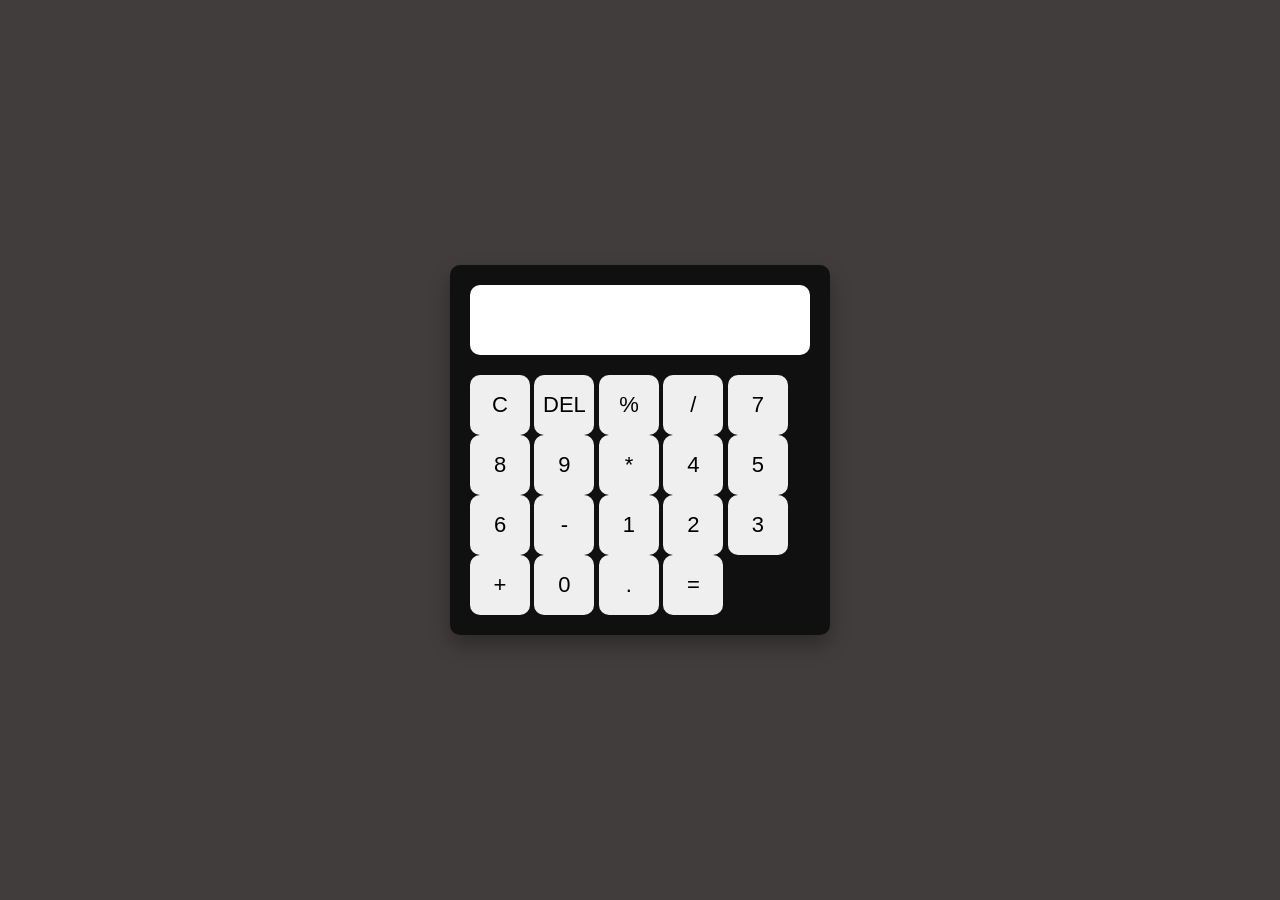
==== Calculator/index.html @ 3fdb456a "Add projects" ====
<!DOCTYPE html>
<html lang="en">
<head>
    <meta charset="UTF-8">
    <meta name="viewport" content="width=device-width, initial-scale=1.0">
    <title>Calculator</title>
        <link rel="stylesheet" href="style.css"> 
</head>
<body>
    <div class="calculator">
        <input type="text" id="display"readonly>


        <div class="buttons">
        <button onclick="clearDisplay()">C</button>
        <button onclick="deleteLast()">DEL</button>
        <button onclick="appendValue('%')">%</button>
        <button onclick="appendValue('/')">/</button>


        <button onclick="appendValue('7')">7</button>
        <button onclick="appendValue('8')">8</button>
        <button onclick="appendValue('9')">9</button>
        <button onclick="appendValue('*')">*</button>


        <button onclick="appendValue('4')">4</button>
        <button onclick="appendValue('5')">5</button>
        <button onclick="appendValue('6')">6</button>
        <button onclick="appendValue('-')">-</button>


        <button onclick="appendValue('1')">1</button>
        <button onclick="appendValue('2')">2</button>
        <button onclick="appendValue('3')">3</button>
        <button onclick="appendValue('+')">+</button>
        
        
        <button  class="zero" onclick=" appendValue('0')">0</button>
        <button onclick="appendValue('.')">.</button>
        <button onclick="calculate('')">=</button>
        </div>
    </div>
    <script src="script.js"></script>
    
</body>
</html>
---- Calculator/style.css ----
body{
    margin: 0;
    display: flex;
    justify-content: center;
    align-items: center;
    height: 100vh;
    background-color: #423d3d;
    font-family: arial,sans-serif;
}
.calculator{
    width: 340px;
    background-color: #101010;
    padding: 20px;
    border-radius: 10px;
    box-shadow: 0 10px 20px rgba(0,0,0,0.3);
}
#display{
    width: 100%;
    height: 70px;
    font-size: 32px;
    text-align: right;
    margin-bottom: 20px;
    border: none;
    outline: none;
    border-radius: 10px;
    padding-right: 10px;
    box-sizing: border-box;
    color: #000;

}
.button{
    display: grid;
    grid-template-columns: repeat(4,1fr);
    gap:15px;
}
button{
    height: 60px;
    width: 60px;
    
    font-size: 22px;
    border: none;
    border-radius: 10px;
    cursor: pointer;
    transition: 0.3s;
    
}
button:hover{
    background-color: orange;
    color: white;
}
button.active{
    transform: scale(0.95);
}
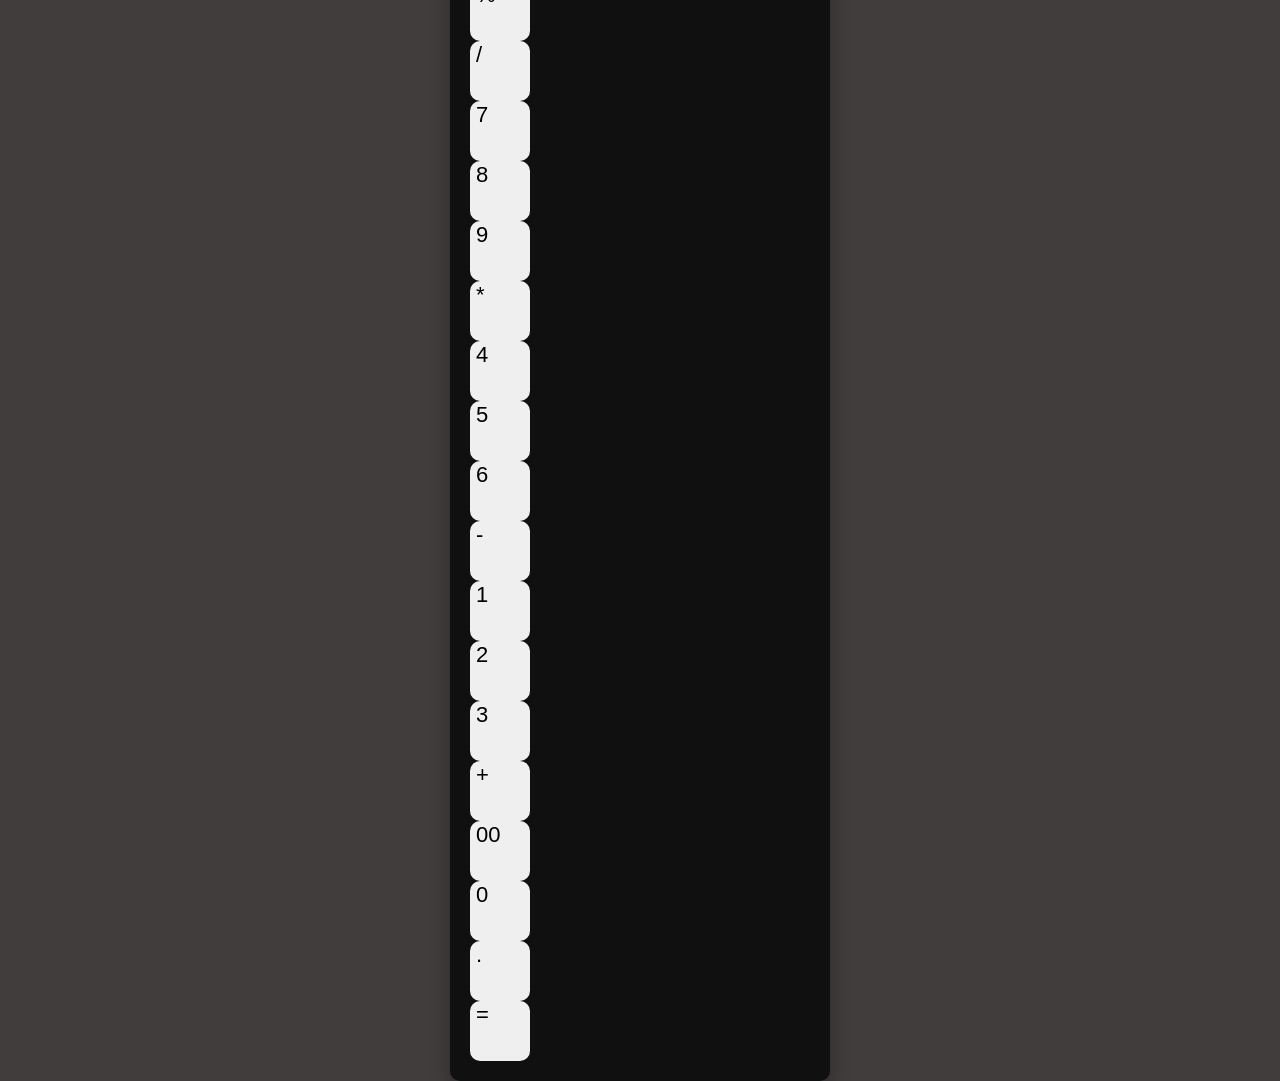
==== commit 77df25bb: "Update index.html" ====
--- a/Calculator/index.html
+++ b/Calculator/index.html
@@ -1,47 +1,50 @@
 <!DOCTYPE html>
 <html lang="en">
-<head>
-    <meta charset="UTF-8">
-    <meta name="viewport" content="width=device-width, initial-scale=1.0">
-    <title>Calculator</title>
-        <link rel="stylesheet" href="style.css"> 
-</head>
-<body>
-    <div class="calculator">
-        <input type="text" id="display"readonly>
+  <head>
+    <meta charset="UTF-8" />
+    <meta http-equiv="X-UA-Compatible" content="IE=edge" />
+    <meta name="viewport" content="width=device-width, initial-scale=1.0" />
+    <link rel="stylesheet" href="style.css" />
+    <title>Calculator - By Code Traversal</title>
+  </head>
+  <body>
+    <div class="container">
+      <div class="calculator">
+        <input type="text" id="inputBox" placeholder="0" />
+        <div>
+          <button class="button operator">AC</button>
+          <button class="button operator">DEL</button>
+          <button class="button operator">%</button>
+          <button class="button operator">/</button>
+        </div>
+        <div>
+          <button class="button">7</button>
+          <button class="button">8</button>
+          <button class="button">9</button>
+          <button class="button operator">*</button>
+        </div>
+        <div>
+          <button class="button">4</button>
+          <button class="button">5</button>
+          <button class="button">6</button>
+          <button class="button operator">-</button>
+        </div>
+        <div>
+          <button class="button">1</button>
+          <button class="button">2</button>
+          <button class="button">3</button>
+          <button class="button operator">+</button>
+        </div>
 
+        <div>
+          <button class="button">00</button>
+          <button class="button">0</button>
+          <button class="button">.</button>
+          <button class="button equalBtn">=</button>
+        </div>
+      </div>
+    </div>
 
-        <div class="buttons">
-        <button onclick="clearDisplay()">C</button>
-        <button onclick="deleteLast()">DEL</button>
-        <button onclick="appendValue('%')">%</button>
-        <button onclick="appendValue('/')">/</button>
-
-
-        <button onclick="appendValue('7')">7</button>
-        <button onclick="appendValue('8')">8</button>
-        <button onclick="appendValue('9')">9</button>
-        <button onclick="appendValue('*')">*</button>
-
-
-        <button onclick="appendValue('4')">4</button>
-        <button onclick="appendValue('5')">5</button>
-        <button onclick="appendValue('6')">6</button>
-        <button onclick="appendValue('-')">-</button>
-
-
-        <button onclick="appendValue('1')">1</button>
-        <button onclick="appendValue('2')">2</button>
-        <button onclick="appendValue('3')">3</button>
-        <button onclick="appendValue('+')">+</button>
-        
-        
-        <button  class="zero" onclick=" appendValue('0')">0</button>
-        <button onclick="appendValue('.')">.</button>
-        <button onclick="calculate('')">=</button>
-        </div>
-    </div>
     <script src="script.js"></script>
-    
-</body>
-</html>+  </body>
+</html>
